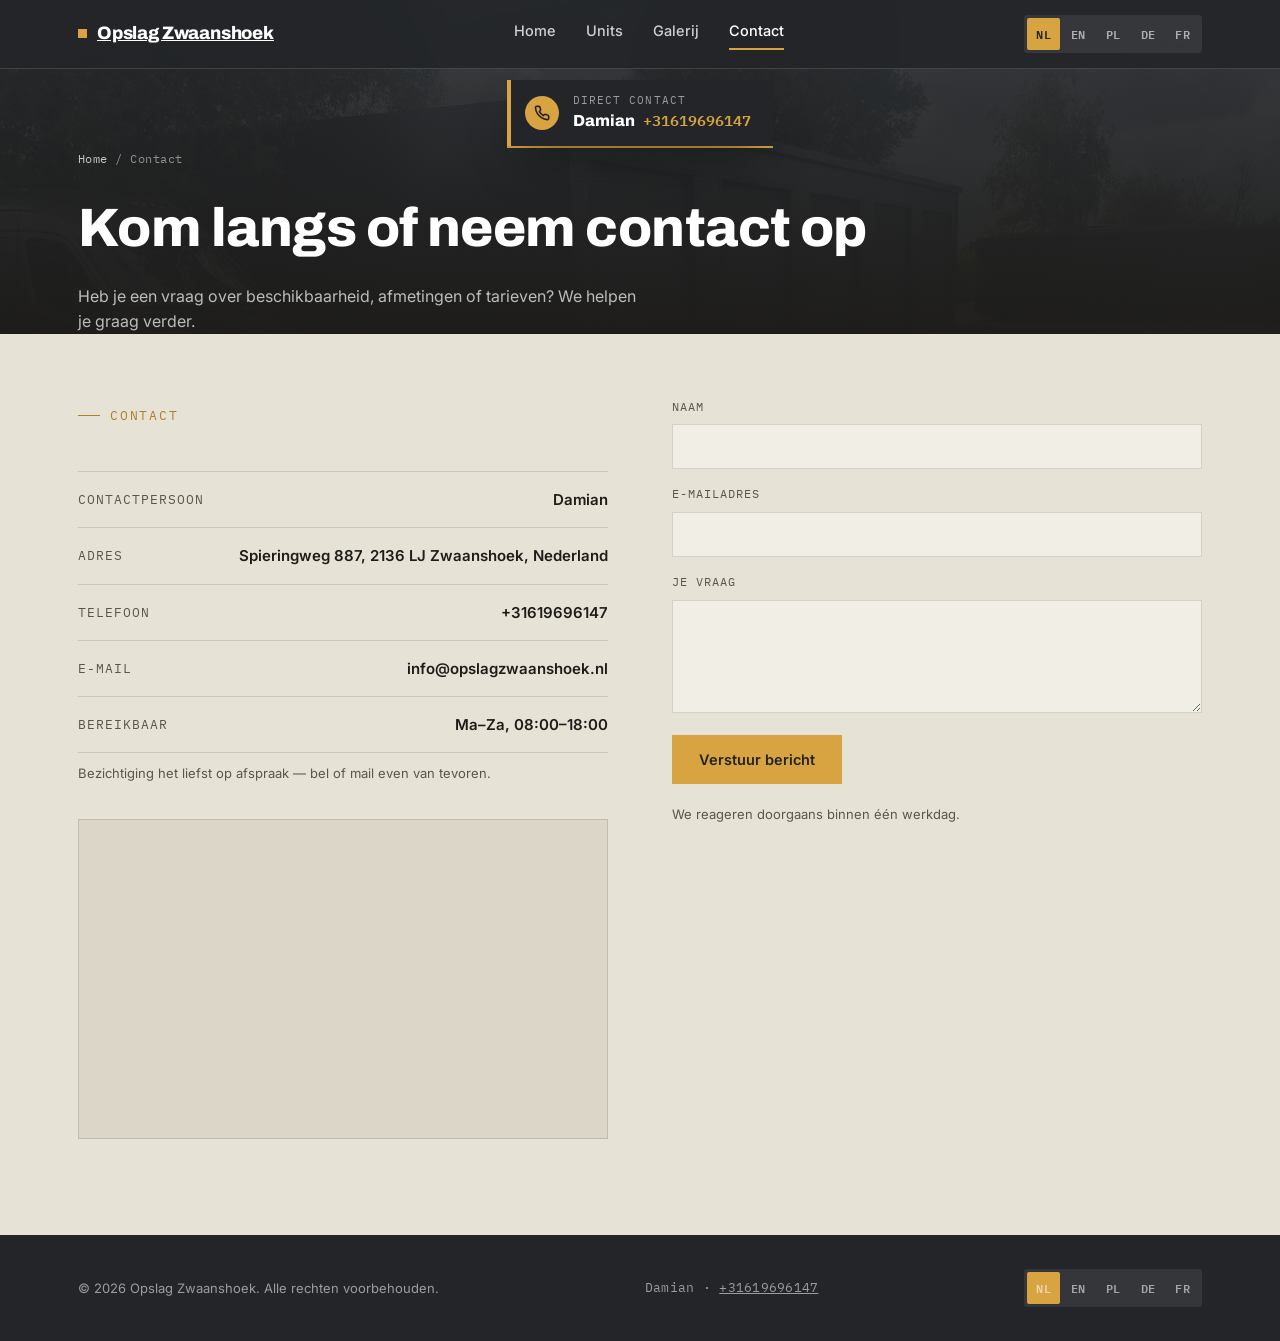
==== contact.html @ d8930731 "Add Opslag Zwaanshoek storage rental site with real facility photos Full multilingual (NL/EN/PL/DE/F" ====
<!DOCTYPE html>
<html lang="nl">
<head>
<meta charset="UTF-8">
<meta name="viewport" content="width=device-width, initial-scale=1.0">
<title>Opslag Zwaanshoek — Contact</title>
<link rel="preconnect" href="https://fonts.googleapis.com">
<link rel="preconnect" href="https://fonts.gstatic.com" crossorigin>
<link href="https://fonts.googleapis.com/css2?family=Archivo:wght@600;700;800&family=Inter:wght@400;500;600;700&family=IBM+Plex+Mono:wght@500;600&display=swap" rel="stylesheet">
<link rel="stylesheet" href="style.css">
<link rel="icon" href="favicon.svg" type="image/svg+xml">
</head>
<body>

<div class="scrollbar" id="scrollbar"></div>

<div class="badge-wrap">
  <a class="contact-badge" href="tel:+31619696147">
    <span class="ring">
      <svg viewBox="0 0 24 24" fill="none" stroke="currentColor" stroke-width="2.4" stroke-linecap="round" stroke-linejoin="round">
        <path d="M22 16.92v3a2 2 0 0 1-2.18 2 19.79 19.79 0 0 1-8.63-3.07 19.5 19.5 0 0 1-6-6 19.79 19.79 0 0 1-3.07-8.67A2 2 0 0 1 4.11 2h3a2 2 0 0 1 2 1.72c.127.96.362 1.903.7 2.81a2 2 0 0 1-.45 2.11L8.09 9.91a16 16 0 0 0 6 6l1.27-1.27a2 2 0 0 1 2.11-.45c.907.338 1.85.573 2.81.7A2 2 0 0 1 22 16.92z"/>
      </svg>
    </span>
    <span class="txt">
      <span class="label" data-i18n="topbar.label">Direct contact</span>
      <span class="line"><span class="name">Damian</span><span class="num">+31619696147</span></span>
    </span>
  </a>
</div>

<header>
  <nav class="nav">
    <a href="index.html" class="brand" data-internal="index.html"><span class="dot"></span><span data-i18n="brandName">Opslag Zwaanshoek</span></a>
    <ul class="nav-links">
      <li><a href="index.html" data-internal="index.html" data-i18n="nav.home">Home</a></li>
      <li><a href="units.html" data-internal="units.html" data-i18n="nav.units">Units</a></li>
      <li><a href="gallery.html" data-internal="gallery.html" data-i18n="nav.gallery">Galerij</a></li>
      <li><a href="contact.html" data-internal="contact.html" class="active" data-i18n="nav.contact">Contact</a></li>
    </ul>
    <div class="nav-right">
      <div class="langswitch">
        <button data-lang="nl" class="active">NL</button>
        <button data-lang="en">EN</button>
        <button data-lang="pl">PL</button>
        <button data-lang="de">DE</button>
        <button data-lang="fr">FR</button>
      </div>
      <button class="navtoggle" aria-label="Menu" id="navtoggle"><span></span><span></span><span></span></button>
    </div>
  </nav>
</header>

<section class="page-hero" style="padding-bottom:0;">
  <div class="ph-bg" style="background-image:url('hero-banner.jpg');"></div>
  <div class="ph-fade"></div>
  <div class="wrap">
    <div class="breadcrumb"><a href="index.html" data-internal="index.html" data-i18n="nav.home">Home</a> / <span data-i18n="nav.contact">Contact</span></div>
    <h1 data-i18n="contactpage.title">Kom langs of neem contact op</h1>
    <p data-i18n="contactpage.desc">Heb je een vraag over beschikbaarheid, afmetingen of tarieven? We helpen je graag verder.</p>
  </div>
</section>

<section class="contact" style="padding-top:64px;">
  <div class="wrap">
    <div class="contact-grid">
      <div class="reveal">
        <div class="eyebrow" data-i18n="contactpage.eyebrow">CONTACT</div>
        <ul class="info-list">
          <li><span class="k" data-i18n="contact.k.person">Contactpersoon</span><span class="v">Damian</span></li>
          <li><span class="k" data-i18n="contact.k.address">Adres</span><span class="v" data-i18n="contact.v.address">Zwaanshoek, 2136, Nederland</span></li>
          <li><span class="k" data-i18n="contact.k.phone">Telefoon</span><span class="v"><a href="tel:+31619696147" style="color:inherit;text-decoration:none;">+31619696147</a></span></li>
          <li><span class="k" data-i18n="contact.k.email">E-mail</span><span class="v">info@opslagzwaanshoek.nl</span></li>
          <li><span class="k" data-i18n="contact.k.hours">Bereikbaar</span><span class="v" data-i18n="contact.v.hours">Ma–Za, 08:00–18:00</span></li>
        </ul>
        <p class="address-note" data-i18n="address.note">Exact adres wordt na reservering gedeeld — bel of mail voor een bezichtiging op locatie.</p>
        <div class="map-wrap">
          <iframe loading="lazy" referrerpolicy="no-referrer-when-downgrade"
            src="https://www.google.com/maps?q=Spieringweg+887,+2136+LJ+Zwaanshoek&amp;output=embed"
            title="Kaart Spieringweg 887, Zwaanshoek"></iframe>
        </div>
      </div>
      <div class="reveal">
        <form onsubmit="event.preventDefault(); alert(translations[currentLang]['contact.sent']); this.reset();">
          <div class="field">
            <label data-i18n="contact.form.name">Naam</label>
            <input type="text" required>
          </div>
          <div class="field">
            <label data-i18n="contact.form.email">E-mailadres</label>
            <input type="email" required>
          </div>
          <div class="field">
            <label data-i18n="contact.form.message">Je vraag</label>
            <textarea rows="5" required></textarea>
          </div>
          <button type="submit" class="btn btn-primary" style="align-self:flex-start;" data-i18n="contact.form.submit">Verstuur bericht</button>
          <p class="form-note" data-i18n="contact.form.note">We reageren doorgaans binnen één werkdag.</p>
        </form>
      </div>
    </div>
  </div>
</section>

<footer>
  <div class="wrap foot-row">
    <span data-i18n="footer.text">© 2026 Opslag Zwaanshoek. Alle rechten voorbehouden.</span>
    <span class="mono">Damian · <a href="tel:+31619696147" style="color:inherit;">+31619696147</a></span>
    <div class="langswitch" id="langswitch2">
      <button data-lang="nl" class="active">NL</button>
      <button data-lang="en">EN</button>
      <button data-lang="pl">PL</button>
      <button data-lang="de">DE</button>
      <button data-lang="fr">FR</button>
    </div>
  </div>
</footer>

<script src="site.js"></script>
</body>
</html>
---- style.css ----
:root{
    --bg:#F1EEE6;
    --panel:#E7E2D6;
    --panel-2:#DCD6C8;
    --ink:#1E1C19;
    --ink-soft:#5B564C;
    --anthracite:#232529;
    --anthracite-2:#2E3136;
    --steel:#8C9096;
    --accent:#D8A441;
    --accent-2:#B07F26;
    --line:rgba(30,28,25,0.14);
    --line-on-dark:rgba(255,255,255,0.14);
    --radius:2px;
    --maxw:1180px;
  }
  *{box-sizing:border-box;}
  html{scroll-behavior:smooth;}
  @media (prefers-reduced-motion: reduce){
    html{scroll-behavior:auto;}
    *{animation-duration:0.01ms !important; transition-duration:0.01ms !important;}
  }
  body{
    margin:0;
    background:var(--bg);
    color:var(--ink);
    font-family:'Inter',sans-serif;
    font-size:16px;
    line-height:1.55;
    -webkit-font-smoothing:antialiased;
  }
  h1,h2,h3,.display{
    font-family:'Archivo',sans-serif;
    font-weight:800;
    letter-spacing:-0.01em;
    margin:0;
    color:var(--ink);
  }
  .mono{
    font-family:'IBM Plex Mono',monospace;
    letter-spacing:0.02em;
  }
  a{color:inherit;}
  img{display:block;max-width:100%;}
  .wrap{max-width:var(--maxw);margin:0 auto;padding:0 28px;}
  .eyebrow{
    display:inline-flex;align-items:center;gap:10px;
    font-family:'IBM Plex Mono',monospace;
    font-size:12.5px;
    letter-spacing:0.14em;
    text-transform:uppercase;
    color:var(--accent-2);
    margin-bottom:18px;
  }
  .eyebrow::before{
    content:"";
    width:22px;height:1px;
    background:var(--accent-2);
    display:inline-block;
  }
  section{padding:96px 0;}
  section[id]{scroll-margin-top:80px;}
  @media (max-width:720px){ section{padding:64px 0;} }

  /* ---------- FLYING CONTACT BADGE ---------- */
  @keyframes badgeFlyIn{
    0%{transform:translate(140px,-260px) rotate(-26deg) scale(0.6);opacity:0;}
    55%{transform:translate(-10px,6px) rotate(4deg) scale(1.05);opacity:1;}
    75%{transform:translate(4px,-3px) rotate(-2deg) scale(0.98);}
    90%{transform:translate(-1px,1px) rotate(1deg) scale(1.005);}
    100%{transform:translate(0,0) rotate(0deg) scale(1);opacity:1;}
  }
  @keyframes badgePulse{
    0%,100%{box-shadow:0 0 0 0 rgba(216,164,65,0.55);}
    50%{box-shadow:0 0 0 7px rgba(216,164,65,0);}
  }
  .badge-wrap{
    position:fixed;top:80px;left:50%;
    transform:translateX(-50%);
    z-index:150;
    pointer-events:none;
  }
  .contact-badge{
    pointer-events:auto;
    transform-origin:top center;
    animation:badgeFlyIn 1.15s cubic-bezier(.22,.61,.36,1) both;
    background:var(--anthracite);
    color:#fff;
    display:flex;align-items:center;gap:14px;
    padding:12px 22px 12px 14px;
    box-shadow:0 24px 46px -16px rgba(15,14,12,0.55), 0 2px 0 var(--accent);
    border-left:4px solid var(--accent);
    text-decoration:none;
    max-width:92vw;
  }
  .contact-badge .ring{
    width:34px;height:34px;flex:none;border-radius:50%;
    background:var(--accent);color:#232320;
    display:flex;align-items:center;justify-content:center;
    animation:badgePulse 2.4s ease-in-out 1.3s infinite;
  }
  .contact-badge .ring svg{width:16px;height:16px;}
  .contact-badge .txt{display:flex;flex-direction:column;gap:1px;text-align:left;}
  .contact-badge .txt .label{
    font-family:'IBM Plex Mono',monospace;font-size:10.5px;letter-spacing:0.1em;
    text-transform:uppercase;color:rgba(255,255,255,0.55);
  }
  .contact-badge .txt .line{
    font-family:'Archivo',sans-serif;font-weight:800;font-size:16px;color:#fff;
    display:flex;align-items:center;gap:8px;white-space:nowrap;
  }
  .contact-badge .txt .line .num{
    font-family:'IBM Plex Mono',monospace;font-weight:600;color:var(--accent);font-size:14.5px;
  }
  @media (prefers-reduced-motion: reduce){
    .contact-badge{animation:none;}
    .contact-badge .ring{animation:none;}
  }
  @media (max-width:600px){
    .badge-wrap{top:76px;}
    .contact-badge{padding:9px 14px 9px 11px;gap:10px;}
    .contact-badge .ring{width:28px;height:28px;}
    .contact-badge .txt .line{font-size:13.5px;}
    .contact-badge .txt .line .num{font-size:12px;}
  }

  /* ---------- HEADER ---------- */
  header{
    position:fixed;top:0;left:0;right:0;z-index:100;
    background:rgba(35,37,41,0.92);
    backdrop-filter:blur(6px);
    border-bottom:1px solid var(--line-on-dark);
  }
  .nav{
    max-width:var(--maxw);margin:0 auto;padding:0 28px;
    display:flex;align-items:center;justify-content:space-between;
    height:68px;
  }
  .brand{
    font-family:'Archivo',sans-serif;font-weight:800;
    color:#fff;font-size:18px;letter-spacing:-0.01em;
    display:flex;align-items:center;gap:10px;
  }
  .brand .dot{width:9px;height:9px;background:var(--accent);display:inline-block;}
  .nav-links{display:flex;gap:30px;list-style:none;margin:0;padding:0;}
  .nav-links a{
    color:rgba(255,255,255,0.78);text-decoration:none;font-size:14.5px;font-weight:500;
    transition:color .2s;
  }
  .nav-links a:hover{color:#fff;}
  .nav-right{display:flex;align-items:center;gap:18px;}
  .langswitch{display:flex;gap:2px;background:rgba(255,255,255,0.08);padding:3px;border-radius:3px;}
  .langswitch button{
    font-family:'IBM Plex Mono',monospace;font-size:12px;font-weight:600;
    background:transparent;border:none;color:rgba(255,255,255,0.6);
    padding:6px 9px;cursor:pointer;border-radius:2px;letter-spacing:0.03em;
    transition:background .2s, color .2s;
  }
  .langswitch button.active{background:var(--accent);color:#232529;}
  .langswitch button:hover:not(.active){color:#fff;}
  .navtoggle{display:none;flex-direction:column;gap:4px;background:none;border:none;cursor:pointer;padding:8px;}
  .navtoggle span{width:22px;height:2px;background:#fff;display:block;}
  @media (max-width:900px){
    .nav-links{display:none;}
    .navtoggle{display:flex;}
  }
  @media (max-width:480px){
    .wrap{padding:0 18px;}
    .nav{padding:0 18px;height:60px;}
    .brand{font-size:15px;gap:7px;}
    .langswitch{gap:1px;padding:2px;}
    .langswitch button{padding:5px 6px;font-size:10.5px;}
  }

  /* ---------- HERO ---------- */
  .hero{
    position:relative;
    min-height:100vh;
    display:flex;align-items:flex-end;
    background:var(--anthracite);
    overflow:hidden;
    padding-top:68px;
  }
  .hero-bg{
    position:absolute;inset:0;
    background-image:url('hero-banner.jpg');
    background-size:cover;background-position:60% 50%;
    opacity:0.6;
  }
  @media (max-width:600px){
    .hero-bg{background-position:58% 50%;}
  }
  .hero-fade{
    position:absolute;inset:0;
    background:linear-gradient(180deg, rgba(35,37,41,0.35) 0%, rgba(35,37,41,0.55) 45%, rgba(28,27,25,0.96) 92%);
  }
  .hero-inner{position:relative;z-index:2;width:100%;padding:120px 0 64px;}
  .hero h1{
    color:#fff;font-size:clamp(42px,7vw,84px);line-height:0.98;
    margin-bottom:18px;
  }
  .hero .tagline{
    color:var(--accent);font-family:'Archivo',sans-serif;font-weight:700;
    font-size:clamp(18px,2.2vw,24px);margin-bottom:22px;
  }
  .hero .desc{
    color:rgba(255,255,255,0.8);max-width:520px;font-size:16.5px;margin-bottom:36px;
  }
  .hero-ctas{display:flex;gap:14px;flex-wrap:wrap;margin-bottom:56px;}
  .btn{
    display:inline-flex;align-items:center;justify-content:center;
    padding:15px 26px;font-weight:600;font-size:14.5px;text-decoration:none;
    cursor:pointer;border:1px solid transparent;transition:all .2s;font-family:'Inter',sans-serif;
  }
  .btn-primary{background:var(--accent);color:#232320;}
  .btn-primary:hover{background:#EBB65C;}
  .btn-ghost{background:transparent;color:#fff;border-color:rgba(255,255,255,0.35);}
  .btn-ghost:hover{border-color:#fff;background:rgba(255,255,255,0.08);}
  .hero-stats{
    display:grid;grid-template-columns:repeat(3,1fr);
    border-top:1px solid var(--line-on-dark);
    max-width:640px;
  }
  .hero-stats div{padding:20px 22px 0 0;}
  .hero-stats .num{
    font-family:'Archivo',sans-serif;font-weight:800;color:var(--accent);font-size:26px;
  }
  .hero-stats .lbl{color:rgba(255,255,255,0.65);font-size:13px;margin-top:4px;}
  @media (max-width:600px){
    .hero-stats{grid-template-columns:1fr 1fr;max-width:none;}
  }

  /* ---------- SECTION HEAD ---------- */
  .section-head{max-width:640px;margin-bottom:56px;}
  .section-head h2{font-size:clamp(28px,3.4vw,42px);margin-bottom:16px;}
  .section-head p{color:var(--ink-soft);font-size:16.5px;}

  /* ---------- UNITS / DOORS (signature element) ---------- */
  .units{background:var(--bg);}
  .doors-row{display:grid;grid-template-columns:repeat(3,1fr);gap:26px;}
  @media (max-width:860px){.doors-row{grid-template-columns:1fr;}}
  .door-card{
    perspective:1400px;
    height:400px;
    position:relative;
  }
  .door-back{
    position:absolute;inset:0;
    background:var(--anthracite);
    color:#fff;
    padding:28px 26px;
    display:flex;flex-direction:column;justify-content:flex-end;
    border:1px solid var(--anthracite);
  }
  .door-back .tagnum{font-family:'IBM Plex Mono',monospace;color:var(--accent);font-size:13px;margin-bottom:10px;letter-spacing:0.08em;}
  .door-back h3{color:#fff;font-size:22px;margin-bottom:10px;}
  .door-back p{color:rgba(255,255,255,0.72);font-size:14.5px;margin:0;}
  .door-front{
    position:absolute;inset:0;
    transform-origin:left center;
    transition:transform .65s cubic-bezier(.2,.7,.3,1);
    background:
      repeating-linear-gradient(90deg, rgba(0,0,0,0.055) 0px, rgba(0,0,0,0.055) 2px, transparent 2px, transparent 9px),
      linear-gradient(180deg,#EFEBE0,#E2DCCC);
    border:1px solid var(--line);
    box-shadow:0 18px 30px -14px rgba(30,28,25,0.35);
  }
  .door-card:hover .door-front{transform:rotateY(-38deg);}
  .door-hinge{
    position:absolute;left:0;top:0;bottom:0;width:10px;
    background:var(--steel);
    box-shadow: inset -2px 0 0 rgba(0,0,0,0.15);
  }
  .door-numbadge{
    position:absolute;top:20px;left:26px;
    font-family:'IBM Plex Mono',monospace;font-weight:600;font-size:13px;
    color:var(--ink-soft);
    border:1px solid var(--line);
    padding:4px 9px;
    background:rgba(255,255,255,0.5);
  }
  .door-bolt{
    position:absolute;right:22px;top:50%;transform:translateY(-50%);
    width:78px;height:14px;background:var(--steel);
    box-shadow:0 2px 0 rgba(0,0,0,0.15);
  }
  .door-bolt::after{
    content:"";position:absolute;right:8px;top:-9px;
    width:16px;height:32px;border:2px solid var(--steel);background:var(--panel);
  }
  .door-title{
    position:absolute;left:26px;bottom:26px;right:26px;
  }
  .door-title .tagnum{font-family:'IBM Plex Mono',monospace;color:var(--accent-2);font-size:13px;letter-spacing:0.08em;display:block;margin-bottom:8px;}
  .door-title h3{font-size:23px;}
  .door-hint{
    position:absolute;right:26px;bottom:26px;
    font-family:'IBM Plex Mono',monospace;font-size:11.5px;color:var(--ink-soft);
    opacity:0.75;
  }
  .units-note{
    margin-top:36px;color:var(--ink-soft);font-size:14.5px;
    border-top:1px solid var(--line);padding-top:24px;
  }

  /* ---------- BENEFITS ---------- */
  .benefits{background:var(--panel);}
  .benefits-grid{display:grid;grid-template-columns:repeat(3,1fr);gap:1px;background:var(--line);border:1px solid var(--line);}
  @media (max-width:860px){.benefits-grid{grid-template-columns:1fr;}}
  .benefit{background:var(--panel);padding:38px 32px;}
  .benefit .ico{
    width:38px;height:38px;margin-bottom:22px;
    display:flex;align-items:center;justify-content:center;
    border:1.5px solid var(--accent-2);color:var(--accent-2);
  }
  .benefit h3{font-size:19px;margin-bottom:10px;}
  .benefit p{color:var(--ink-soft);font-size:14.5px;margin:0;}

  /* ---------- GALLERY ---------- */
  .gallery{background:var(--bg);}
  .gallery-grid{
    display:grid;
    grid-template-columns:repeat(6,1fr);
    grid-auto-rows:150px;
    gap:10px;
  }
  .gitem{position:relative;overflow:hidden;background:var(--panel-2);}
  .gitem img{width:100%;height:100%;object-fit:cover;transition:transform .5s;}
  .gitem:hover img{transform:scale(1.06);}
  .gitem .cap{
    position:absolute;left:0;right:0;bottom:0;
    padding:14px 16px 12px;
    background:linear-gradient(0deg, rgba(20,19,17,0.82), transparent);
    color:#fff;font-size:12.5px;font-weight:500;
    opacity:0;transition:opacity .3s;
  }
  .gitem:hover .cap{opacity:1;}
  .g1{grid-column:span 3;grid-row:span 3;}
  .g2{grid-column:span 3;grid-row:span 2;}
  .g3{grid-column:span 2;grid-row:span 2;}
  .g4{grid-column:span 2;grid-row:span 2;}
  .g5{grid-column:span 2;grid-row:span 2;}
  .g6{grid-column:span 3;grid-row:span 2;}
  @media (max-width:860px){
    .gallery-grid{grid-template-columns:repeat(2,1fr);grid-auto-rows:180px;}
    .g1,.g2,.g3,.g4,.g5,.g6{grid-column:span 1;grid-row:span 2;}
  }

  /* ---------- HOW IT WORKS ---------- */
  .how{background:var(--anthracite);color:#fff;}
  .how .eyebrow{color:var(--accent);}
  .how .eyebrow::before{background:var(--accent);}
  .how .section-head h2{color:#fff;}
  .how .section-head p{color:rgba(255,255,255,0.65);}
  .steps{display:grid;grid-template-columns:repeat(3,1fr);gap:1px;background:var(--line-on-dark);border:1px solid var(--line-on-dark);}
  @media (max-width:860px){.steps{grid-template-columns:1fr;}}
  .step{background:var(--anthracite);padding:38px 32px;position:relative;}
  .step .stepnum{
    font-family:'IBM Plex Mono',monospace;font-size:42px;font-weight:600;
    color:transparent;-webkit-text-stroke:1.4px rgba(255,255,255,0.35);
    margin-bottom:22px;display:block;
  }
  .step h3{color:#fff;font-size:19px;margin-bottom:10px;}
  .step p{color:rgba(255,255,255,0.6);font-size:14.5px;margin:0;}

  /* ---------- CONTACT ---------- */
  .contact{background:var(--panel);}
  .contact-grid{display:grid;grid-template-columns:1fr 1fr;gap:64px;}
  @media (max-width:860px){.contact-grid{grid-template-columns:1fr;gap:40px;}}
  .info-list{list-style:none;margin:28px 0 0;padding:0;}
  .info-list li{
    display:flex;justify-content:space-between;gap:20px;
    padding:16px 0;border-top:1px solid var(--line);
    font-size:15px;
  }
  .info-list li:last-child{border-bottom:1px solid var(--line);}
  .info-list .k{color:var(--ink-soft);font-family:'IBM Plex Mono',monospace;font-size:12.5px;text-transform:uppercase;letter-spacing:0.08em;padding-top:2px;}
  .info-list .v{font-weight:600;text-align:right;}
  form{display:flex;flex-direction:column;gap:16px;}
  .field label{
    display:block;font-family:'IBM Plex Mono',monospace;font-size:12px;
    text-transform:uppercase;letter-spacing:0.08em;color:var(--ink-soft);margin-bottom:8px;
  }
  .field input,.field textarea{
    width:100%;border:1px solid var(--line);background:var(--bg);
    padding:13px 14px;font-family:'Inter',sans-serif;font-size:14.5px;color:var(--ink);
    resize:vertical;
  }
  .field input:focus,.field textarea:focus{outline:2px solid var(--accent-2);outline-offset:1px;}
  .form-note{font-size:13px;color:var(--ink-soft);margin-top:4px;}

  /* ---------- FOOTER ---------- */
  footer{background:var(--anthracite);color:rgba(255,255,255,0.55);padding:34px 0;}
  .foot-row{display:flex;justify-content:space-between;align-items:center;flex-wrap:wrap;gap:16px;font-size:13px;}
  .foot-row .langswitch button{color:rgba(255,255,255,0.55);}

  .reveal{opacity:0;transform:translateY(18px);transition:opacity .6s ease, transform .6s ease;}
  .reveal.in{opacity:1;transform:translateY(0);}

/* ---------- NAV ACTIVE STATE ---------- */
.nav-links a.active{color:#fff;}
.nav-links a.active::after{content:"";display:block;height:2px;background:var(--accent);margin-top:6px;}

/* ---------- PAGE HERO (subpages) ---------- */
.page-hero{
  position:relative;
  background:var(--anthracite);
  padding:150px 0 64px;
  overflow:hidden;
}
.page-hero .ph-bg{
  position:absolute;inset:0;
  background-size:cover;background-position:center;
  opacity:0.28;
}
.page-hero .ph-fade{
  position:absolute;inset:0;
  background:linear-gradient(180deg, rgba(35,37,41,0.55) 0%, rgba(28,27,25,0.95) 100%);
}
.page-hero .wrap{position:relative;z-index:2;}
.page-hero h1{color:#fff;font-size:clamp(32px,5vw,54px);margin-bottom:14px;}
.page-hero p{color:rgba(255,255,255,0.7);max-width:560px;font-size:16px;margin:0;}
.breadcrumb{
  font-family:'IBM Plex Mono',monospace;font-size:12px;color:rgba(255,255,255,0.5);
  margin-bottom:18px;letter-spacing:0.04em;
}
.breadcrumb a{color:rgba(255,255,255,0.75);text-decoration:none;}
.breadcrumb a:hover{color:#fff;}

/* ---------- UNIT DETAIL (units.html) ---------- */
.unit-detail{padding:70px 0;border-top:1px solid var(--line);}
.unit-detail:first-of-type{border-top:none;}
.unit-detail-grid{display:grid;grid-template-columns:1fr 1fr;gap:56px;align-items:center;}
.unit-detail:nth-of-type(even) .unit-detail-grid{direction:rtl;}
.unit-detail:nth-of-type(even) .unit-detail-grid > *{direction:ltr;}
@media (max-width:860px){
  .unit-detail-grid{grid-template-columns:1fr;gap:28px;}
  .unit-detail:nth-of-type(even) .unit-detail-grid{direction:ltr;}
}
.unit-detail img{width:100%;height:360px;object-fit:cover;}
.unit-detail .tagnum{
  font-family:'IBM Plex Mono',monospace;color:var(--accent-2);font-size:13px;
  letter-spacing:0.08em;display:block;margin-bottom:14px;
}
.unit-detail h2{font-size:clamp(24px,3vw,34px);margin-bottom:16px;}
.unit-detail p.lead{color:var(--ink-soft);font-size:16px;margin-bottom:22px;}
.feature-list{list-style:none;margin:0;padding:0;display:grid;grid-template-columns:1fr 1fr;gap:10px 20px;}
.feature-list li{
  font-size:14.5px;padding-left:20px;position:relative;color:var(--ink);
}
.feature-list li::before{
  content:"";position:absolute;left:0;top:8px;width:9px;height:2px;background:var(--accent-2);
}
@media (max-width:500px){.feature-list{grid-template-columns:1fr;}}

/* ---------- INTRO / ABOUT (index.html) ---------- */
.intro{background:var(--bg);}
.intro-grid{display:grid;grid-template-columns:1.1fr 0.9fr;gap:56px;align-items:start;}
@media (max-width:860px){.intro-grid{grid-template-columns:1fr;gap:32px;}}
.intro p{color:var(--ink-soft);font-size:16.5px;margin:0 0 16px;}
.intro-facts{list-style:none;margin:0;padding:0;border-top:1px solid var(--line);}
.intro-facts li{
  display:flex;justify-content:space-between;gap:16px;padding:16px 0;border-bottom:1px solid var(--line);
  font-size:14.5px;
}
.intro-facts .k{color:var(--ink-soft);}
.intro-facts .v{font-weight:700;font-family:'IBM Plex Mono',monospace;}

/* ---------- MINI PREVIEW GRIDS (index.html) ---------- */
.preview-grid{display:grid;grid-template-columns:repeat(3,1fr);gap:20px;}
@media (max-width:860px){.preview-grid{grid-template-columns:1fr;}}
.preview-card{background:var(--panel);border:1px solid var(--line);padding:0;overflow:hidden;text-decoration:none;color:inherit;display:block;transition:box-shadow .25s, transform .25s;}
.preview-card:hover{box-shadow:0 20px 34px -18px rgba(30,28,25,0.3);transform:translateY(-3px);}
.preview-card img{width:100%;height:190px;object-fit:cover;}
.preview-card .pc-body{padding:22px 24px 26px;}
.preview-card .tagnum{font-family:'IBM Plex Mono',monospace;color:var(--accent-2);font-size:12.5px;letter-spacing:0.08em;}
.preview-card h3{font-size:19px;margin:8px 0 8px;}
.preview-card p{color:var(--ink-soft);font-size:14px;margin:0;}
.section-foot-link{margin-top:36px;}
.section-foot-link a{
  font-family:'IBM Plex Mono',monospace;font-size:13px;color:var(--anthracite);
  text-decoration:none;border-bottom:1px solid var(--anthracite);padding-bottom:2px;
}
.section-foot-link a:hover{color:var(--accent-2);border-color:var(--accent-2);}

/* ---------- CTA BAND (index.html) ---------- */
.cta-band{background:var(--accent);padding:64px 0;}
.cta-band-inner{display:flex;justify-content:space-between;align-items:center;gap:24px;flex-wrap:wrap;}
.cta-band h2{font-size:clamp(24px,3vw,32px);color:#232320;max-width:520px;}
.cta-band .btn-primary{background:#232320;color:#fff;}
.cta-band .btn-primary:hover{background:#3a3d42;}

/* ---------- FULL GALLERY (gallery.html) ---------- */
.full-gallery-grid{
  display:grid;grid-template-columns:repeat(3,1fr);gap:16px;
}
@media (max-width:860px){.full-gallery-grid{grid-template-columns:repeat(2,1fr);}}
@media (max-width:520px){.full-gallery-grid{grid-template-columns:1fr;}}
.fg-item{position:relative;overflow:hidden;background:var(--panel-2);cursor:zoom-in;aspect-ratio:4/3;}
.fg-item img{width:100%;height:100%;object-fit:cover;transition:transform .5s;}
.fg-item:hover img{transform:scale(1.06);}
.fg-item .cap{
  position:absolute;left:0;right:0;bottom:0;padding:12px 14px 10px;
  background:linear-gradient(0deg, rgba(20,19,17,0.82), transparent);
  color:#fff;font-size:12.5px;font-weight:500;opacity:0;transition:opacity .3s;
}
.fg-item:hover .cap{opacity:1;}

/* ---------- LIGHTBOX ---------- */
.lightbox{
  position:fixed;inset:0;z-index:300;background:rgba(20,19,17,0.92);
  display:none;align-items:center;justify-content:center;padding:40px;
  flex-direction:column;
}
.lightbox.open{display:flex;}
.lightbox img{max-width:min(1100px,90vw);max-height:74vh;object-fit:contain;box-shadow:0 30px 60px -20px rgba(0,0,0,0.6);}
.lightbox .lb-cap{color:#fff;margin-top:18px;font-size:14.5px;text-align:center;max-width:640px;}
.lightbox .lb-close{
  position:absolute;top:24px;right:28px;background:none;border:none;color:#fff;
  font-size:32px;line-height:1;cursor:pointer;font-family:'Archivo',sans-serif;
}
.lightbox .lb-nav{
  position:absolute;top:50%;transform:translateY(-50%);
  background:rgba(255,255,255,0.08);border:1px solid rgba(255,255,255,0.25);color:#fff;
  width:44px;height:44px;font-size:20px;cursor:pointer;
}
.lightbox .lb-prev{left:24px;}
.lightbox .lb-next{right:24px;}

/* ---------- CONTACT MAP (contact.html) ---------- */
.map-wrap{margin-top:36px;border:1px solid var(--line);height:320px;background:var(--panel-2);}
.map-wrap iframe{width:100%;height:100%;border:0;filter:grayscale(0.15) contrast(1.03);}
.address-note{font-size:13px;color:var(--ink-soft);margin-top:10px;}

/* ================================================================
   EXTRA GRAPHIC LAYER — scroll progress, grain, door-flip units,
   graphic tiles (stand-in imagery), magnetic buttons, nav sweep
   ================================================================ */

/* ---------- SCROLL PROGRESS BAR ---------- */
.scrollbar{
  position:fixed;top:0;left:0;height:3px;width:0%;
  background:linear-gradient(90deg,var(--accent-2),var(--accent));
  z-index:400;transition:width .08s linear;
  box-shadow:0 0 12px rgba(216,164,65,0.55);
}

/* ---------- FILM GRAIN OVERLAY (hero / page-hero) ---------- */
.hero::after,.page-hero::after{
  content:"";position:absolute;inset:0;z-index:1;pointer-events:none;
  opacity:0.05;mix-blend-mode:overlay;
  background-image:url("data:image/svg+xml;utf8,<svg xmlns='http://www.w3.org/2000/svg' width='120' height='120'><filter id='n'><feTurbulence type='fractalNoise' baseFrequency='0.9' numOctaves='2' stitchTiles='stitch'/></filter><rect width='100%25' height='100%25' filter='url(%23n)'/></svg>");
}

/* ---------- NAV LINK HOVER SWEEP ---------- */
.nav-links a{position:relative;}
.nav-links a::before{
  content:"";position:absolute;left:0;bottom:-6px;width:100%;height:2px;
  background:var(--accent);transform:scaleX(0);transform-origin:right center;
  transition:transform .3s cubic-bezier(.2,.7,.3,1);
}
.nav-links a:hover::before{transform:scaleX(1);transform-origin:left center;}
.nav-links a.active::before{display:none;}

/* ---------- MAGNETIC BUTTONS ---------- */
.btn{position:relative;will-change:transform;}
.btn-primary{position:relative;overflow:hidden;}
.btn-primary::after{
  content:"";position:absolute;inset:0;
  background:radial-gradient(circle at var(--mx,50%) var(--my,50%), rgba(255,255,255,0.45), transparent 60%);
  opacity:0;transition:opacity .35s;
}
.btn-primary:hover::after{opacity:1;}

/* ---------- HERO PARALLAX ---------- */
.hero-bg{will-change:transform;}

/* ---------- STAGGERED REVEAL ---------- */
.preview-grid.reveal.in .preview-card,
.benefits-grid.reveal.in .benefit,
.steps.reveal.in .step,
.gallery-grid.reveal.in .gitem,
.full-gallery-grid.reveal.in .fg-item,
.doors-row.reveal.in .door-card{
  animation:fadeUp .6s cubic-bezier(.2,.7,.3,1) both;
}
.preview-grid .preview-card:nth-child(1),.benefits-grid .benefit:nth-child(1),.steps .step:nth-child(1),.doors-row .door-card:nth-child(1){animation-delay:.02s;}
.preview-grid .preview-card:nth-child(2),.benefits-grid .benefit:nth-child(2),.steps .step:nth-child(2),.doors-row .door-card:nth-child(2){animation-delay:.12s;}
.preview-grid .preview-card:nth-child(3),.benefits-grid .benefit:nth-child(3),.steps .step:nth-child(3),.doors-row .door-card:nth-child(3){animation-delay:.22s;}
.gallery-grid .gitem:nth-child(1),.full-gallery-grid .fg-item:nth-child(1){animation-delay:.02s;}
.gallery-grid .gitem:nth-child(2),.full-gallery-grid .fg-item:nth-child(2){animation-delay:.08s;}
.gallery-grid .gitem:nth-child(3),.full-gallery-grid .fg-item:nth-child(3){animation-delay:.14s;}
.gallery-grid .gitem:nth-child(4),.full-gallery-grid .fg-item:nth-child(4){animation-delay:.2s;}
.gallery-grid .gitem:nth-child(5),.full-gallery-grid .fg-item:nth-child(5){animation-delay:.26s;}
.gallery-grid .gitem:nth-child(6),.full-gallery-grid .fg-item:nth-child(6){animation-delay:.32s;}
.full-gallery-grid .fg-item:nth-child(7){animation-delay:.38s;}
.full-gallery-grid .fg-item:nth-child(8){animation-delay:.44s;}
@keyframes fadeUp{from{opacity:0;transform:translateY(16px);}to{opacity:1;transform:translateY(0);}}
@media (prefers-reduced-motion: reduce){
  .preview-grid.reveal.in .preview-card,.benefits-grid.reveal.in .benefit,.steps.reveal.in .step,
  .gallery-grid.reveal.in .gitem,.full-gallery-grid.reveal.in .fg-item,.doors-row.reveal.in .door-card{animation:none;}
}

/* ---------- DOORS ROW (homepage 3D door-flip units, replaces plain preview cards) ---------- */
.doors-row{display:grid;grid-template-columns:repeat(3,1fr);gap:26px;}
@media (max-width:860px){.doors-row{grid-template-columns:1fr;}}
.door-card{
  perspective:1400px;height:320px;position:relative;display:block;text-decoration:none;color:inherit;cursor:pointer;
}
.door-back{
  position:absolute;inset:0;background:var(--anthracite);color:#fff;
  padding:26px 24px;display:flex;flex-direction:column;justify-content:flex-end;border:1px solid var(--anthracite);
}
.door-back .tagnum{font-family:'IBM Plex Mono',monospace;color:var(--accent);font-size:12.5px;margin-bottom:10px;letter-spacing:.08em;}
.door-back h3{color:#fff;font-size:21px;margin-bottom:9px;}
.door-back p{color:rgba(255,255,255,.72);font-size:14px;margin:0;}
.door-front{
  position:absolute;inset:0;transform-origin:left center;
  transition:transform .65s cubic-bezier(.2,.7,.3,1),box-shadow .4s;
  background:
    repeating-linear-gradient(90deg, rgba(0,0,0,0.06) 0px, rgba(0,0,0,0.06) 2px, transparent 2px, transparent 9px),
    linear-gradient(180deg,#EFEBE0,#E2DCCC);
  border:1px solid var(--line);
  box-shadow:0 18px 30px -14px rgba(30,28,25,0.35);
}
.door-card:hover .door-front,.door-card:focus-visible .door-front{transform:rotateY(-40deg);box-shadow:22px 26px 40px -18px rgba(15,14,12,0.45);}
.door-hinge{position:absolute;left:0;top:0;bottom:0;width:9px;background:var(--steel);box-shadow:inset -2px 0 0 rgba(0,0,0,.15);}
.door-numbadge{
  position:absolute;top:18px;left:24px;font-family:'IBM Plex Mono',monospace;font-weight:600;font-size:12.5px;
  color:var(--ink-soft);border:1px solid var(--line);padding:4px 9px;background:rgba(255,255,255,.55);
}
.door-bolt{position:absolute;right:20px;top:50%;transform:translateY(-50%);width:64px;height:12px;background:var(--steel);box-shadow:0 2px 0 rgba(0,0,0,.15);}
.door-bolt::after{content:"";position:absolute;right:7px;top:-8px;width:14px;height:28px;border:2px solid var(--steel);background:var(--panel);}
.door-title{position:absolute;left:24px;bottom:24px;right:24px;}
.door-title .tagnum{font-family:'IBM Plex Mono',monospace;color:var(--accent-2);font-size:12.5px;letter-spacing:.08em;display:block;margin-bottom:7px;}
.door-title h3{font-size:21px;}
.door-hint{position:absolute;right:24px;bottom:24px;font-family:'IBM Plex Mono',monospace;font-size:11px;color:var(--ink-soft);opacity:.8;}
@media (max-width:600px){.door-card{height:280px;}}

/* ---------- DETAIL CROP (reused photo, zoomed on a specific detail) ---------- */
.img-zoom-lock{object-position:78% 62%;transform:scale(1.6);}
.gitem:hover img.img-zoom-lock,.fg-item:hover img.img-zoom-lock{transform:scale(1.7);}

/* ---------- LIGHTBOX MEDIA ---------- */
.lightbox .lb-media{display:flex;align-items:center;justify-content:center;}
.lightbox .lb-media img{
  max-width:min(1100px,90vw);max-height:74vh;object-fit:contain;
  box-shadow:0 30px 60px -20px rgba(0,0,0,.6);
  transform:none !important;
}
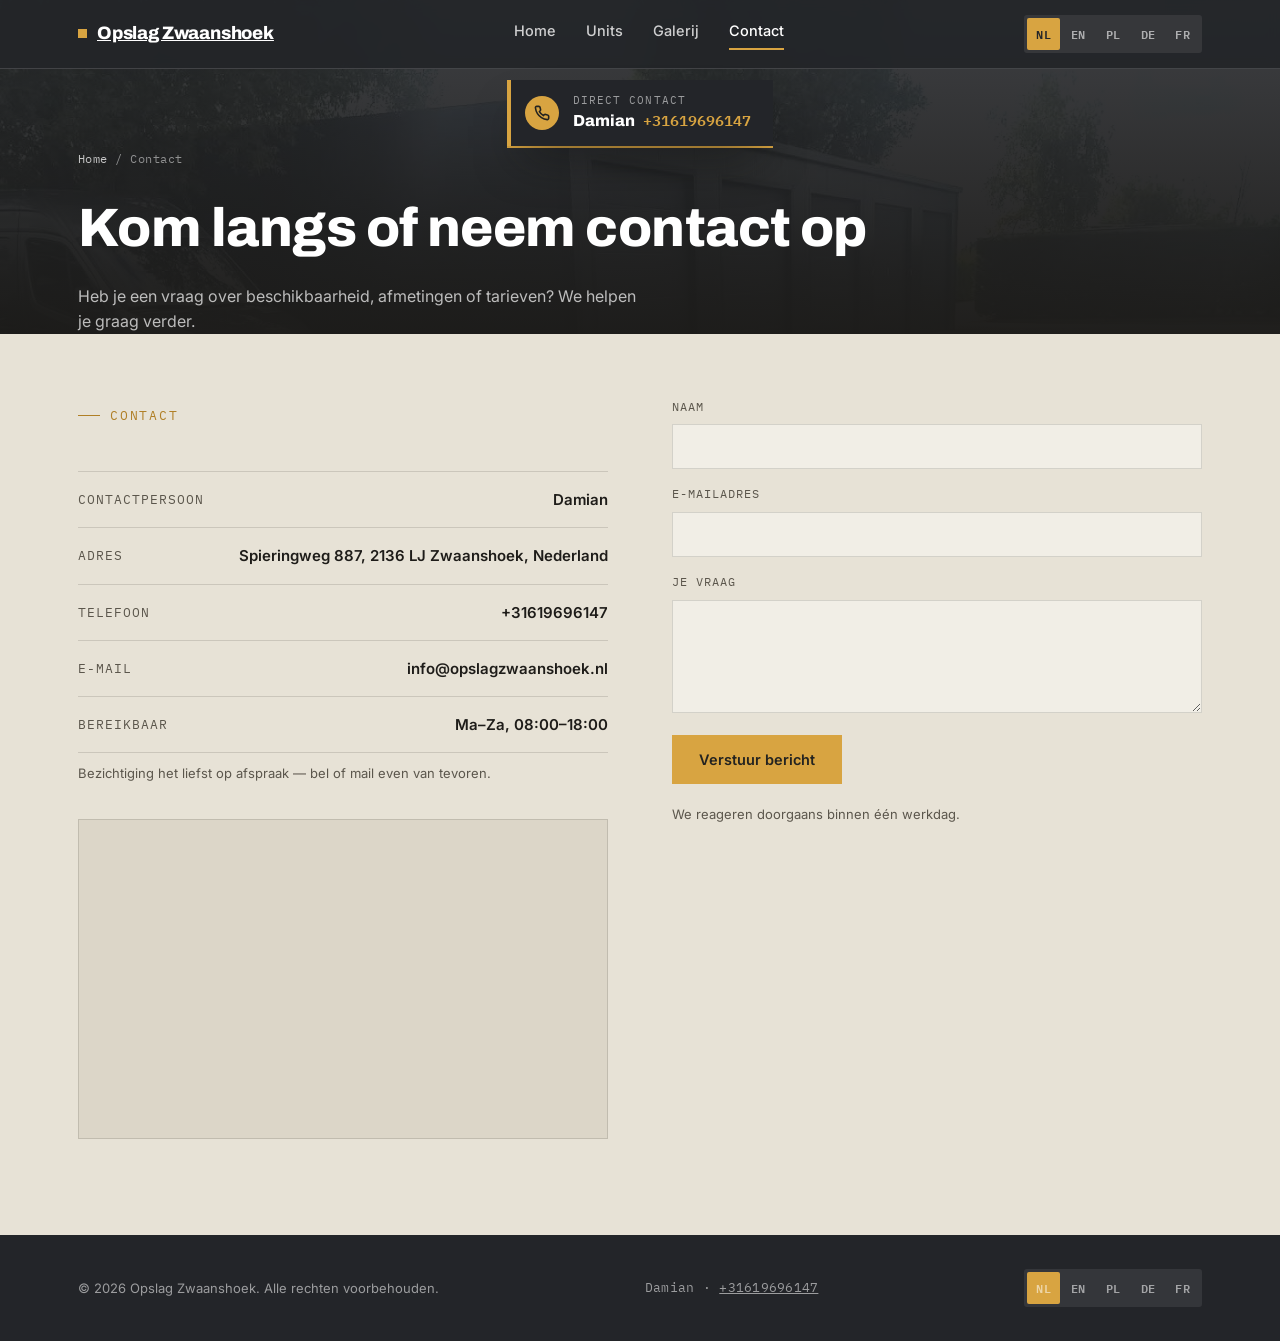
==== commit e4e62095: "Add block-reveal entrance animation for hero/page backgrounds" ====
--- a/contact.html
+++ b/contact.html
@@ -53,6 +53,7 @@
 <section class="page-hero" style="padding-bottom:0;">
   <div class="ph-bg" style="background-image:url('hero-banner.jpg');"></div>
   <div class="ph-fade"></div>
+  <div class="block-cover"></div>
   <div class="wrap">
     <div class="breadcrumb"><a href="index.html" data-internal="index.html" data-i18n="nav.home">Home</a> / <span data-i18n="nav.contact">Contact</span></div>
     <h1 data-i18n="contactpage.title">Kom langs of neem contact op</h1>
--- a/style.css
+++ b/style.css
@@ -185,15 +185,15 @@
   .hero-bg{
     position:absolute;inset:0;
     background-image:url('hero-banner.jpg');
-    background-size:cover;background-position:60% 50%;
-    opacity:0.6;
+    background-size:cover;background-position:8% 46%;
+    opacity:0.9;
   }
   @media (max-width:600px){
-    .hero-bg{background-position:58% 50%;}
+    .hero-bg{background-position:2% 46%;}
   }
   .hero-fade{
     position:absolute;inset:0;
-    background:linear-gradient(180deg, rgba(35,37,41,0.35) 0%, rgba(35,37,41,0.55) 45%, rgba(28,27,25,0.96) 92%);
+    background:linear-gradient(180deg, rgba(35,37,41,0.14) 0%, rgba(35,37,41,0.32) 45%, rgba(28,27,25,0.88) 92%);
   }
   .hero-inner{position:relative;z-index:2;width:100%;padding:120px 0 64px;}
   .hero h1{
@@ -547,12 +547,6 @@
 }
 
 /* ---------- FILM GRAIN OVERLAY (hero / page-hero) ---------- */
-.hero::after,.page-hero::after{
-  content:"";position:absolute;inset:0;z-index:1;pointer-events:none;
-  opacity:0.05;mix-blend-mode:overlay;
-  background-image:url("data:image/svg+xml;utf8,<svg xmlns='http://www.w3.org/2000/svg' width='120' height='120'><filter id='n'><feTurbulence type='fractalNoise' baseFrequency='0.9' numOctaves='2' stitchTiles='stitch'/></filter><rect width='100%25' height='100%25' filter='url(%23n)'/></svg>");
-}
-
 /* ---------- NAV LINK HOVER SWEEP ---------- */
 .nav-links a{position:relative;}
 .nav-links a::before{
@@ -649,3 +643,23 @@
   box-shadow:0 30px 60px -20px rgba(0,0,0,.6);
   transform:none !important;
 }
+
+/* ---------- BLOCK REVEAL (background enters as tiles) ---------- */
+.block-cover{
+  position:absolute;inset:0;z-index:1;
+  display:grid;grid-template-columns:repeat(10,1fr);grid-template-rows:repeat(6,1fr);
+  pointer-events:none;
+}
+.block-cover span{
+  background:var(--anthracite);
+  transform:scale(1);opacity:1;
+  animation:blockReveal .6s cubic-bezier(.3,.7,.3,1) forwards;
+}
+@keyframes blockReveal{
+  0%{transform:scale(1);opacity:1;}
+  55%{transform:scale(1.05);opacity:1;}
+  100%{transform:scale(0);opacity:0;}
+}
+@media (prefers-reduced-motion: reduce){
+  .block-cover{display:none;}
+}
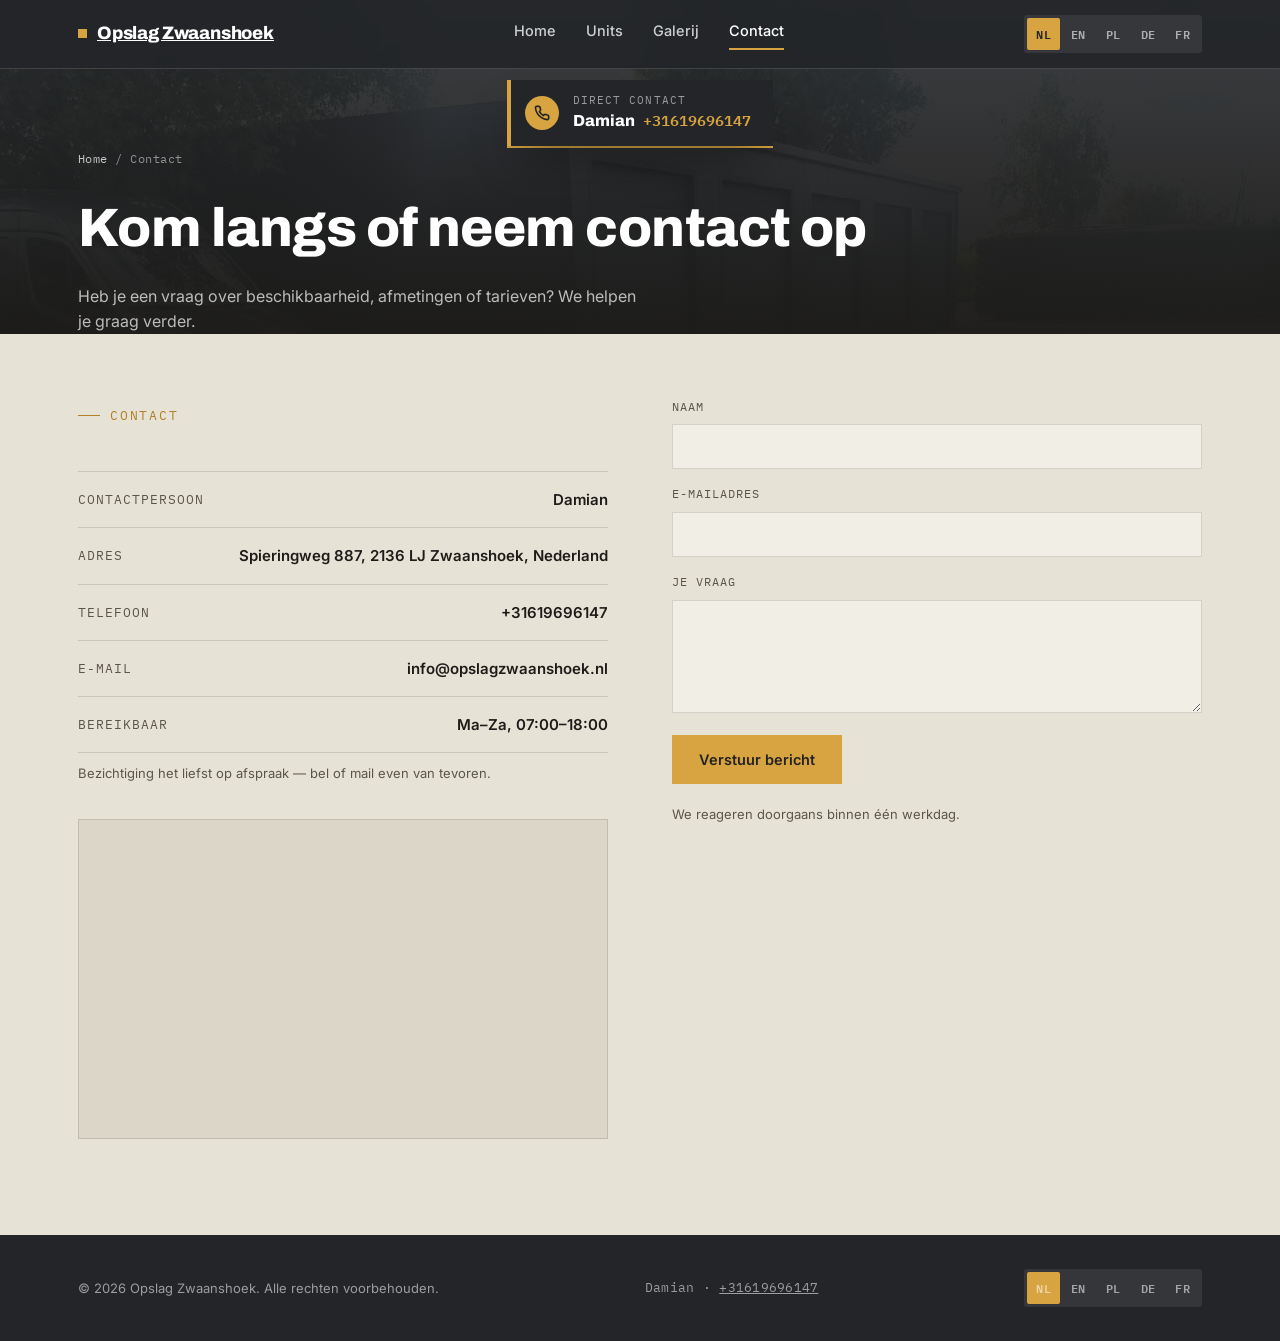
==== commit 7aa084e0: "Align listed opening hours to 07:00 start across languages" ====
--- a/contact.html
+++ b/contact.html
@@ -71,7 +71,7 @@
           <li><span class="k" data-i18n="contact.k.address">Adres</span><span class="v" data-i18n="contact.v.address">Zwaanshoek, 2136, Nederland</span></li>
           <li><span class="k" data-i18n="contact.k.phone">Telefoon</span><span class="v"><a href="tel:+31619696147" style="color:inherit;text-decoration:none;">+31619696147</a></span></li>
           <li><span class="k" data-i18n="contact.k.email">E-mail</span><span class="v">info@opslagzwaanshoek.nl</span></li>
-          <li><span class="k" data-i18n="contact.k.hours">Bereikbaar</span><span class="v" data-i18n="contact.v.hours">Ma–Za, 08:00–18:00</span></li>
+          <li><span class="k" data-i18n="contact.k.hours">Bereikbaar</span><span class="v" data-i18n="contact.v.hours">Ma–Za, 07:00–18:00</span></li>
         </ul>
         <p class="address-note" data-i18n="address.note">Exact adres wordt na reservering gedeeld — bel of mail voor een bezichtiging op locatie.</p>
         <div class="map-wrap">
--- a/style.css
+++ b/style.css
@@ -188,8 +188,13 @@
     background-size:cover;background-position:8% 46%;
     opacity:0.9;
   }
-  @media (max-width:600px){
-    .hero-bg{background-position:2% 46%;}
+  @media (max-width:700px){
+    .hero-bg{
+      background-size:contain;
+      background-repeat:no-repeat;
+      background-position:center 14%;
+      background-color:var(--anthracite);
+    }
   }
   .hero-fade{
     position:absolute;inset:0;
@@ -413,6 +418,14 @@
   position:absolute;inset:0;
   background-size:cover;background-position:center;
   opacity:0.28;
+}
+@media (max-width:700px){
+  .page-hero .ph-bg{
+    background-size:contain;
+    background-repeat:no-repeat;
+    background-position:center top;
+    background-color:var(--anthracite);
+  }
 }
 .page-hero .ph-fade{
   position:absolute;inset:0;
@@ -651,14 +664,17 @@
   pointer-events:none;
 }
 .block-cover span{
-  background:var(--anthracite);
-  transform:scale(1);opacity:1;
-  animation:blockReveal .6s cubic-bezier(.3,.7,.3,1) forwards;
+  --dx:120px; --dy:-70px; --rot:14deg;
+  background:linear-gradient(135deg, rgba(255,255,255,0.08), rgba(0,0,0,0.24)), var(--anthracite);
+  box-shadow:inset 0 0 0 1px rgba(0,0,0,0.4), inset 0 0 0 1px rgba(255,255,255,0.04);
+  transform:translate(0,0) rotate(0deg) scale(1);opacity:1;
+  animation:blockReveal .8s cubic-bezier(.22,.68,.24,1) forwards;
+  will-change:transform,opacity;
 }
 @keyframes blockReveal{
-  0%{transform:scale(1);opacity:1;}
-  55%{transform:scale(1.05);opacity:1;}
-  100%{transform:scale(0);opacity:0;}
+  0%{transform:translate(0,0) rotate(0deg) scale(1);opacity:1;}
+  30%{transform:translate(0,0) rotate(0deg) scale(1);opacity:1;}
+  100%{transform:translate(var(--dx),var(--dy)) rotate(var(--rot)) scale(0.55);opacity:0;}
 }
 @media (prefers-reduced-motion: reduce){
   .block-cover{display:none;}
